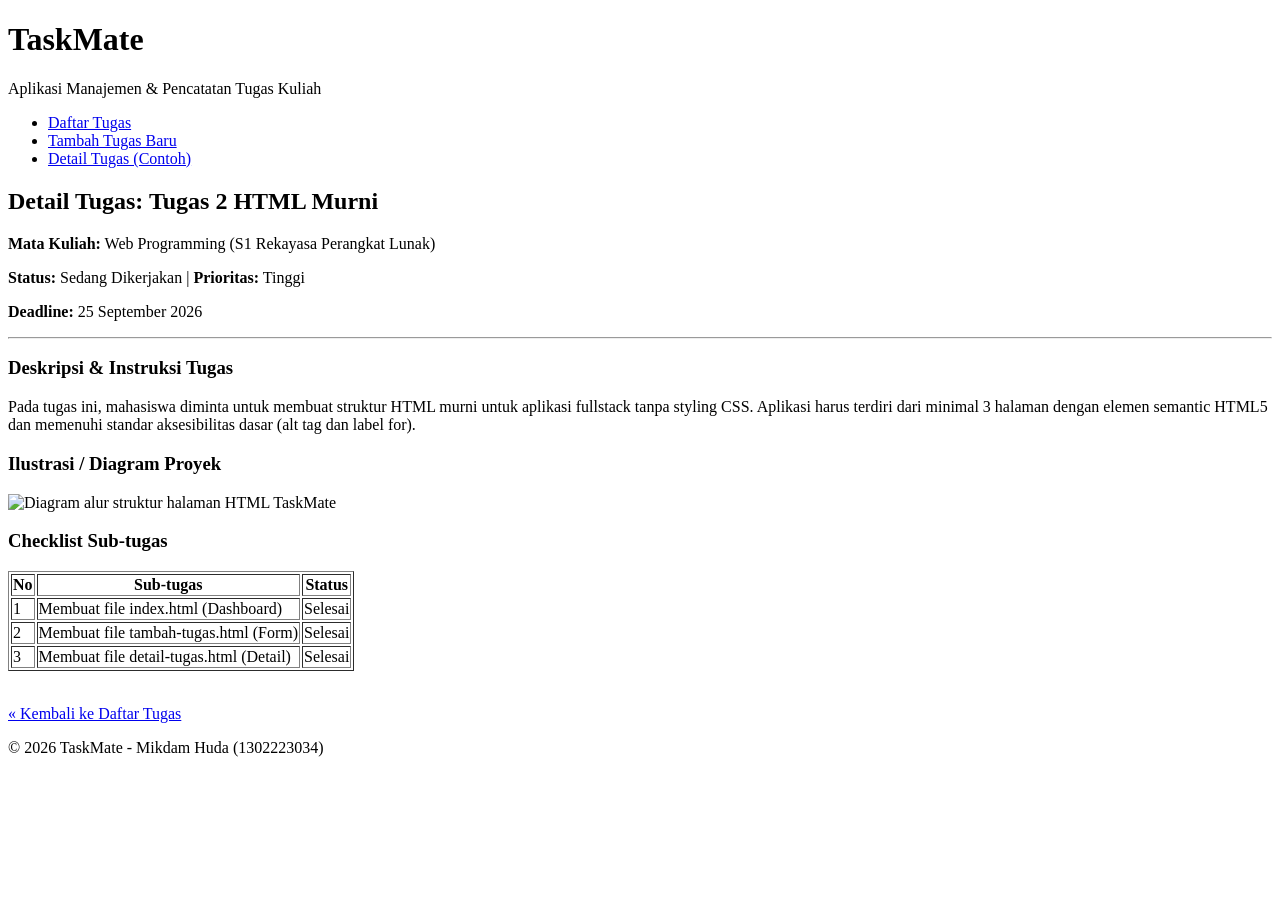
==== detail-tugas.html @ 281a4db2 "feat: Struktur HTML Murni TaskMate (Tugas Week 2)" ====
<!DOCTYPE html>
<html lang="id">
<head>
    <meta charset="UTF-8">
    <meta name="viewport" content="width=device-width, initial-scale=1.0">
    <title>Detail Tugas - TaskMate</title>
</head>
<body>
    <header>
        <h1>TaskMate</h1>
        <p>Aplikasi Manajemen & Pencatatan Tugas Kuliah</p>
        <nav>
            <ul>
                <li><a href="index.html">Daftar Tugas</a></li>
                <li><a href="tambah-tugas.html">Tambah Tugas Baru</a></li>
                <li><a href="detail-tugas.html">Detail Tugas (Contoh)</a></li>
            </ul>
        </nav>
    </header>

    <main>
        <article>
            <h2>Detail Tugas: Tugas 2 HTML Murni</h2>
            <p><strong>Mata Kuliah:</strong> Web Programming (S1 Rekayasa Perangkat Lunak)</p>
            <p><strong>Status:</strong> Sedang Dikerjakan | <strong>Prioritas:</strong> Tinggi</p>
            <p><strong>Deadline:</strong> 25 September 2026</p>

            <hr>

            <h3>Deskripsi & Instruksi Tugas</h3>
            <p>Pada tugas ini, mahasiswa diminta untuk membuat struktur HTML murni untuk aplikasi fullstack tanpa styling CSS. Aplikasi harus terdiri dari minimal 3 halaman dengan elemen semantic HTML5 dan memenuhi standar aksesibilitas dasar (alt tag dan label for).</p>

            <h3>Ilustrasi / Diagram Proyek</h3>
            <img src="https://via.placeholder.com/600x300?text=Diagram+Struktur+HTML+TaskMate" alt="Diagram alur struktur halaman HTML TaskMate" width="500">

            <h3>Checklist Sub-tugas</h3>
            <table border="1">
                <thead>
                    <tr>
                        <th>No</th>
                        <th>Sub-tugas</th>
                        <th>Status</th>
                    </tr>
                </thead>
                <tbody>
                    <tr>
                        <td>1</td>
                        <td>Membuat file index.html (Dashboard)</td>
                        <td>Selesai</td>
                    </tr>
                    <tr>
                        <td>2</td>
                        <td>Membuat file tambah-tugas.html (Form)</td>
                        <td>Selesai</td>
                    </tr>
                    <tr>
                        <td>3</td>
                        <td>Membuat file detail-tugas.html (Detail)</td>
                        <td>Selesai</td>
                    </tr>
                </tbody>
            </table>

            <p><br><a href="index.html">&laquo; Kembali ke Daftar Tugas</a></p>
        </article>
    </main>

    <footer>
        <p>&copy; 2026 TaskMate - Mikdam Huda (1302223034)</p>
    </footer>
</body>
</html>
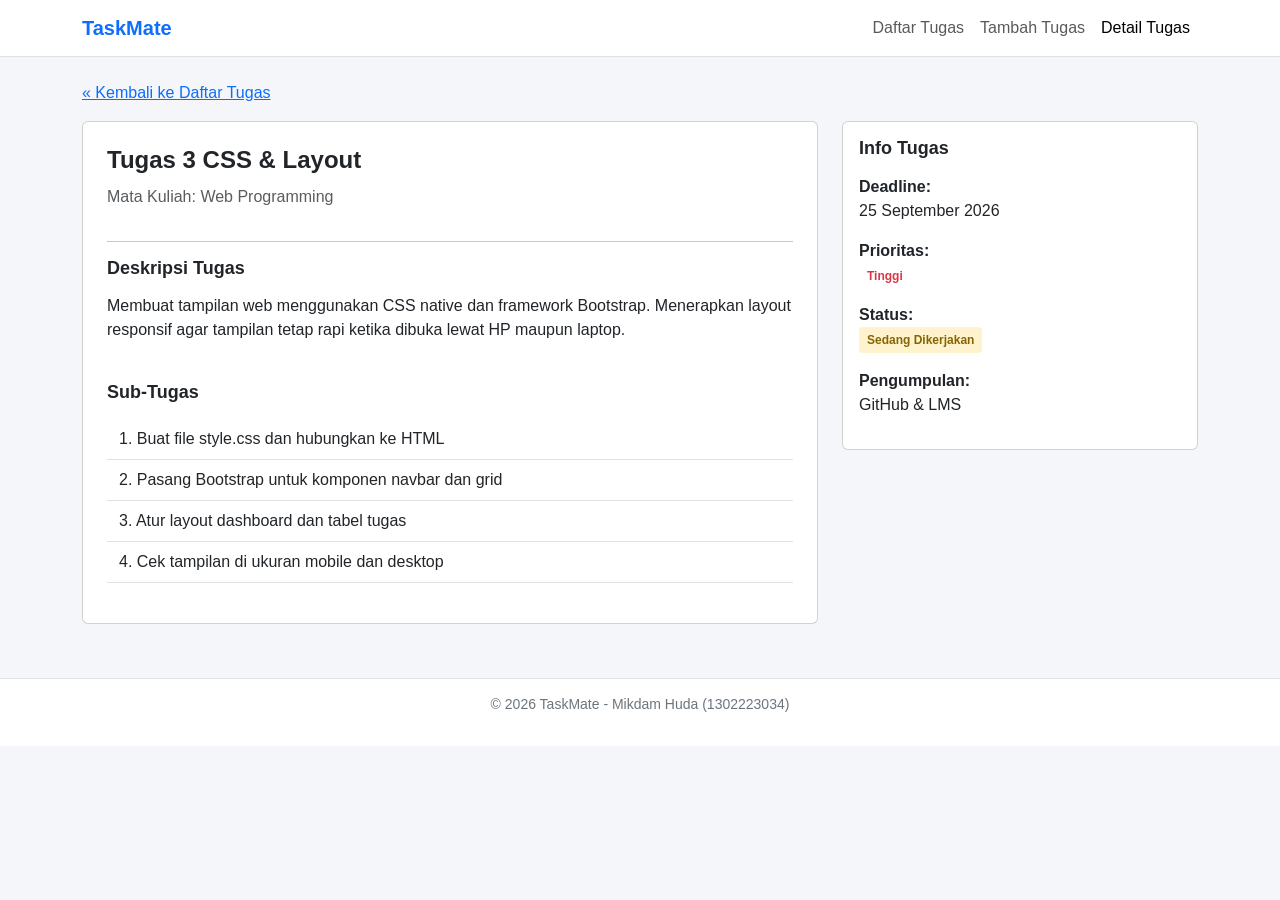
==== commit 506692ce: "tambah styling css dan bootstrap 5" ====
--- a/detail-tugas.html
+++ b/detail-tugas.html
@@ -3,70 +3,77 @@
 <head>
     <meta charset="UTF-8">
     <meta name="viewport" content="width=device-width, initial-scale=1.0">
-    <title>Detail Tugas - TaskMate</title>
+    <title>TaskMate - Detail Tugas</title>
+    <link href="https://cdn.jsdelivr.net/npm/bootstrap@5.3.3/dist/css/bootstrap.min.css" rel="stylesheet">
+    <link rel="stylesheet" href="style.css">
 </head>
 <body>
     <header>
-        <h1>TaskMate</h1>
-        <p>Aplikasi Manajemen & Pencatatan Tugas Kuliah</p>
-        <nav>
-            <ul>
-                <li><a href="index.html">Daftar Tugas</a></li>
-                <li><a href="tambah-tugas.html">Tambah Tugas Baru</a></li>
-                <li><a href="detail-tugas.html">Detail Tugas (Contoh)</a></li>
-            </ul>
+        <nav class="navbar navbar-expand-lg bg-white">
+            <div class="container">
+                <a class="navbar-brand" href="index.html">TaskMate</a>
+                <button class="navbar-toggler" type="button" data-bs-toggle="collapse" data-bs-target="#navbarNav">
+                    <span class="navbar-toggler-icon"></span>
+                </button>
+                <div class="collapse navbar-collapse" id="navbarNav">
+                    <ul class="navbar-nav ms-auto">
+                        <li class="nav-item">
+                            <a class="nav-link" href="index.html">Daftar Tugas</a>
+                        </li>
+                        <li class="nav-item">
+                            <a class="nav-link" href="tambah-tugas.html">Tambah Tugas</a>
+                        </li>
+                        <li class="nav-item">
+                            <a class="nav-link active" href="detail-tugas.html">Detail Tugas</a>
+                        </li>
+                    </ul>
+                </div>
+            </div>
         </nav>
     </header>
 
-    <main>
-        <article>
-            <h2>Detail Tugas: Tugas 2 HTML Murni</h2>
-            <p><strong>Mata Kuliah:</strong> Web Programming (S1 Rekayasa Perangkat Lunak)</p>
-            <p><strong>Status:</strong> Sedang Dikerjakan | <strong>Prioritas:</strong> Tinggi</p>
-            <p><strong>Deadline:</strong> 25 September 2026</p>
+    <main class="container my-4">
+        <p><a href="index.html">&laquo; Kembali ke Daftar Tugas</a></p>
 
-            <hr>
+        <div class="row">
+            <div class="col-md-8">
+                <article class="card p-4 mb-4">
+                    <h1>Tugas 3 CSS & Layout</h1>
+                    <p class="text-muted">Mata Kuliah: Web Programming</p>
 
-            <h3>Deskripsi & Instruksi Tugas</h3>
-            <p>Pada tugas ini, mahasiswa diminta untuk membuat struktur HTML murni untuk aplikasi fullstack tanpa styling CSS. Aplikasi harus terdiri dari minimal 3 halaman dengan elemen semantic HTML5 dan memenuhi standar aksesibilitas dasar (alt tag dan label for).</p>
+                    <hr>
 
-            <h3>Ilustrasi / Diagram Proyek</h3>
-            <img src="https://via.placeholder.com/600x300?text=Diagram+Struktur+HTML+TaskMate" alt="Diagram alur struktur halaman HTML TaskMate" width="500">
+                    <h2>Deskripsi Tugas</h2>
+                    <p>Membuat tampilan web menggunakan CSS native dan framework Bootstrap. Menerapkan layout responsif agar tampilan tetap rapi ketika dibuka lewat HP maupun laptop.</p>
 
-            <h3>Checklist Sub-tugas</h3>
-            <table border="1">
-                <thead>
-                    <tr>
-                        <th>No</th>
-                        <th>Sub-tugas</th>
-                        <th>Status</th>
-                    </tr>
-                </thead>
-                <tbody>
-                    <tr>
-                        <td>1</td>
-                        <td>Membuat file index.html (Dashboard)</td>
-                        <td>Selesai</td>
-                    </tr>
-                    <tr>
-                        <td>2</td>
-                        <td>Membuat file tambah-tugas.html (Form)</td>
-                        <td>Selesai</td>
-                    </tr>
-                    <tr>
-                        <td>3</td>
-                        <td>Membuat file detail-tugas.html (Detail)</td>
-                        <td>Selesai</td>
-                    </tr>
-                </tbody>
-            </table>
+                    <h2 class="mt-4">Sub-Tugas</h2>
+                    <ul class="list-tugas">
+                        <li>1. Buat file style.css dan hubungkan ke HTML</li>
+                        <li>2. Pasang Bootstrap untuk komponen navbar dan grid</li>
+                        <li>3. Atur layout dashboard dan tabel tugas</li>
+                        <li>4. Cek tampilan di ukuran mobile dan desktop</li>
+                    </ul>
+                </article>
+            </div>
 
-            <p><br><a href="index.html">&laquo; Kembali ke Daftar Tugas</a></p>
-        </article>
+            <div class="col-md-4">
+                <aside class="card p-3">
+                    <h2>Info Tugas</h2>
+                    <p><strong>Deadline:</strong><br> 25 September 2026</p>
+                    <p><strong>Prioritas:</strong><br> <span class="badge-prioritas prioritas-tinggi">Tinggi</span></p>
+                    <p><strong>Status:</strong><br> <span class="badge-status status-proses">Sedang Dikerjakan</span></p>
+                    <p><strong>Pengumpulan:</strong><br> GitHub & LMS</p>
+                </aside>
+            </div>
+        </div>
     </main>
 
     <footer>
-        <p>&copy; 2026 TaskMate - Mikdam Huda (1302223034)</p>
+        <div class="container">
+            <p>&copy; 2026 TaskMate - Mikdam Huda (1302223034)</p>
+        </div>
     </footer>
+
+    <script src="https://cdn.jsdelivr.net/npm/bootstrap@5.3.3/dist/js/bootstrap.bundle.min.js"></script>
 </body>
 </html>
--- a/style.css
+++ b/style.css
@@ -0,0 +1,120 @@
+body {
+    font-family: Arial, Helvetica, sans-serif;
+    background-color: #f4f6f9;
+    color: #333333;
+    margin: 0;
+    padding: 0;
+}
+
+header {
+    background-color: #ffffff;
+    border-bottom: 1px solid #dee2e6;
+}
+
+.navbar-brand {
+    font-weight: bold;
+    color: #0d6efd !important;
+}
+
+h1 {
+    font-size: 24px;
+    font-weight: bold;
+    margin-bottom: 10px;
+}
+
+h2 {
+    font-size: 18px;
+    font-weight: bold;
+    margin-bottom: 15px;
+}
+
+.kotak-info {
+    background-color: #ffffff;
+    border: 1px solid #dee2e6;
+    border-radius: 6px;
+    padding: 15px;
+    text-align: center;
+    margin-bottom: 15px;
+}
+
+.angka-info {
+    font-size: 28px;
+    font-weight: bold;
+    color: #0d6efd;
+}
+
+.badge-status {
+    padding: 4px 8px;
+    border-radius: 4px;
+    font-size: 12px;
+    font-weight: bold;
+    display: inline-block;
+}
+
+.status-belum {
+    background-color: #e9ecef;
+    color: #495057;
+}
+
+.status-proses {
+    background-color: #fff3cd;
+    color: #856404;
+}
+
+.status-selesai {
+    background-color: #d1e7dd;
+    color: #0f5132;
+}
+
+.badge-prioritas {
+    padding: 4px 8px;
+    border-radius: 4px;
+    font-size: 12px;
+    font-weight: bold;
+}
+
+.prioritas-tinggi {
+    color: #dc3545;
+}
+
+.prioritas-sedang {
+    color: #fd7e14;
+}
+
+.prioritas-rendah {
+    color: #198754;
+}
+
+.list-tugas {
+    list-style-type: none;
+    padding-left: 0;
+}
+
+.list-tugas li {
+    padding: 8px 12px;
+    border-bottom: 1px solid #dee2e6;
+}
+
+footer {
+    background-color: #ffffff;
+    border-top: 1px solid #dee2e6;
+    padding: 15px 0;
+    text-align: center;
+    font-size: 14px;
+    color: #6c757d;
+    margin-top: 30px;
+}
+
+@media (max-width: 768px) {
+    h1 {
+        font-size: 20px;
+    }
+
+    .kotak-info {
+        margin-bottom: 10px;
+    }
+
+    .table {
+        font-size: 14px;
+    }
+}
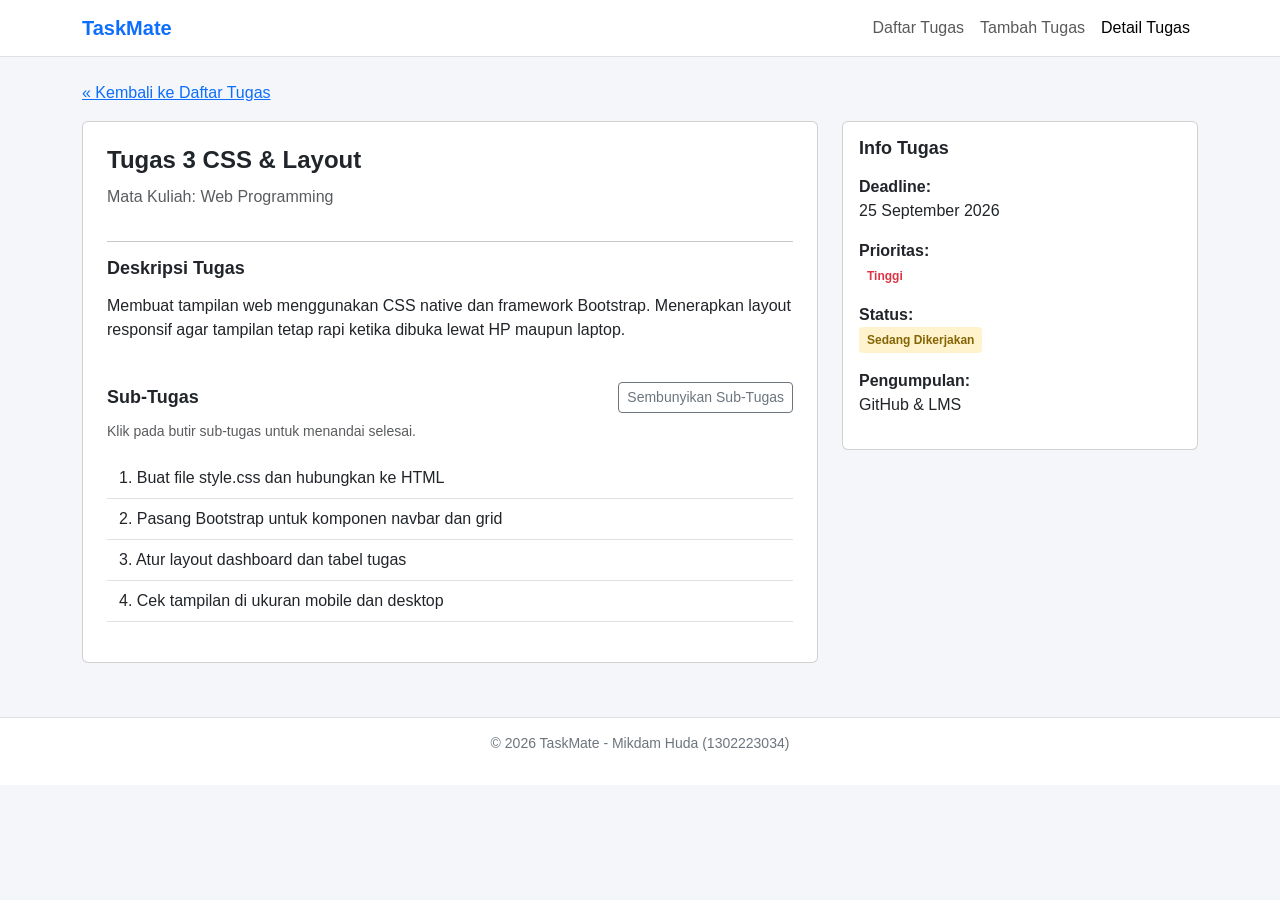
==== commit 279dfc81: "tambah interaktivitas javascript dan jquery tugas 5" ====
--- a/detail-tugas.html
+++ b/detail-tugas.html
@@ -46,12 +46,16 @@
                     <h2>Deskripsi Tugas</h2>
                     <p>Membuat tampilan web menggunakan CSS native dan framework Bootstrap. Menerapkan layout responsif agar tampilan tetap rapi ketika dibuka lewat HP maupun laptop.</p>
 
-                    <h2 class="mt-4">Sub-Tugas</h2>
-                    <ul class="list-tugas">
-                        <li>1. Buat file style.css dan hubungkan ke HTML</li>
-                        <li>2. Pasang Bootstrap untuk komponen navbar dan grid</li>
-                        <li>3. Atur layout dashboard dan tabel tugas</li>
-                        <li>4. Cek tampilan di ukuran mobile dan desktop</li>
+                    <div class="d-flex justify-content-between align-items-center mt-4 mb-2">
+                        <h2 class="mb-0">Sub-Tugas</h2>
+                        <button type="button" id="btn-toggle-subtugas" class="btn btn-outline-secondary btn-sm">Sembunyikan Sub-Tugas</button>
+                    </div>
+                    <p class="text-muted small">Klik pada butir sub-tugas untuk menandai selesai.</p>
+                    <ul class="list-tugas" id="daftar-subtugas">
+                        <li class="item-subtugas">1. Buat file style.css dan hubungkan ke HTML</li>
+                        <li class="item-subtugas">2. Pasang Bootstrap untuk komponen navbar dan grid</li>
+                        <li class="item-subtugas">3. Atur layout dashboard dan tabel tugas</li>
+                        <li class="item-subtugas">4. Cek tampilan di ukuran mobile dan desktop</li>
                     </ul>
                 </article>
             </div>
@@ -74,6 +78,8 @@
         </div>
     </footer>
 
+    <script src="https://code.jquery.com/jquery-3.7.1.min.js"></script>
     <script src="https://cdn.jsdelivr.net/npm/bootstrap@5.3.3/dist/js/bootstrap.bundle.min.js"></script>
+    <script src="script.js"></script>
 </body>
 </html>
--- a/style.css
+++ b/style.css
@@ -95,6 +95,21 @@
     border-bottom: 1px solid #dee2e6;
 }
 
+.item-subtugas {
+    cursor: pointer;
+    user-select: none;
+    transition: background-color 0.15s ease;
+}
+
+.item-subtugas:hover {
+    background-color: #f8f9fa;
+}
+
+.subtugas-selesai {
+    text-decoration: line-through;
+    color: #6c757d;
+}
+
 footer {
     background-color: #ffffff;
     border-top: 1px solid #dee2e6;
